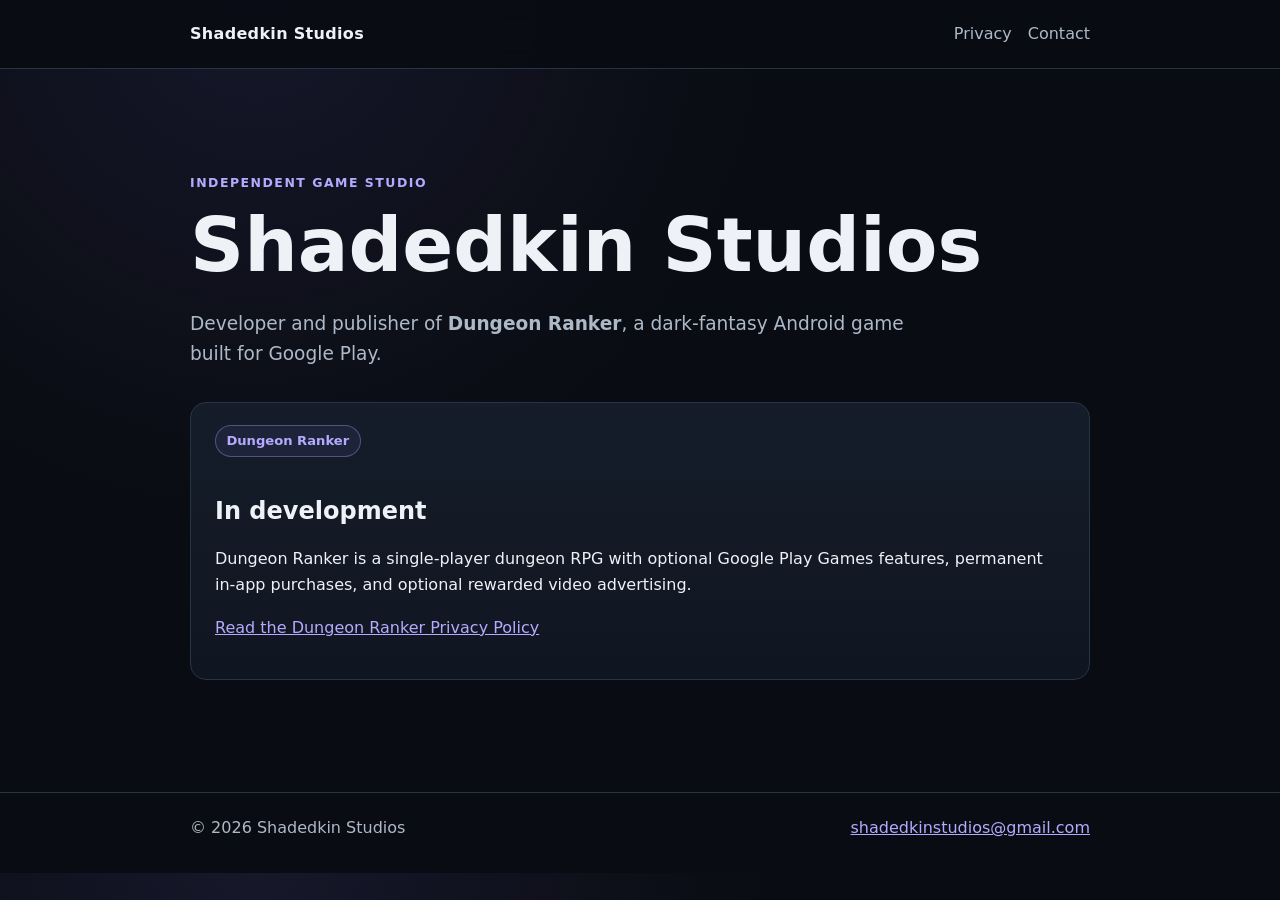
==== index.html @ 77c3b252 "Add Shadedkin Studios landing page" ====
<!doctype html>
<html lang="en">
<head>
  <meta charset="utf-8">
  <meta name="viewport" content="width=device-width, initial-scale=1">
  <title>Shadedkin Studios</title>
  <meta name="description" content="Official website of Shadedkin Studios, developer of Dungeon Ranker.">
  <link rel="stylesheet" href="/assets/style.css">
</head>
<body>
  <header class="site-header">
    <nav class="nav" aria-label="Primary">
      <a class="brand" href="/">Shadedkin Studios</a>
      <div class="nav-links">
        <a href="/privacy/">Privacy</a>
        <a href="mailto:shadedkinstudios@gmail.com">Contact</a>
      </div>
    </nav>
  </header>
  <main>
    <section class="hero">
      <div class="eyebrow">Independent game studio</div>
      <h1>Shadedkin Studios</h1>
      <p class="lede">Developer and publisher of <strong>Dungeon Ranker</strong>, a dark-fantasy Android game built for Google Play.</p>
      <div class="card">
        <span class="badge">Dungeon Ranker</span>
        <h2>In development</h2>
        <p>Dungeon Ranker is a single-player dungeon RPG with optional Google Play Games features, permanent in-app purchases, and optional rewarded video advertising.</p>
        <p><a href="/privacy/">Read the Dungeon Ranker Privacy Policy</a></p>
      </div>
    </section>
  </main>
  <footer>
    <div class="footer-inner">
      <span>© 2026 Shadedkin Studios</span>
      <span><a href="mailto:shadedkinstudios@gmail.com">shadedkinstudios@gmail.com</a></span>
    </div>
  </footer>
</body>
</html>
---- assets/style.css ----
:root {
  color-scheme: dark;
  --bg: #090c12;
  --panel: #101621;
  --panel-2: #151d2a;
  --text: #eef2f7;
  --muted: #aeb9c8;
  --accent: #8d7cff;
  --accent-2: #b5aaff;
  --border: #293346;
  --max: 900px;
}

* { box-sizing: border-box; }

html { scroll-behavior: smooth; }

body {
  margin: 0;
  font-family: Inter, ui-sans-serif, system-ui, -apple-system, BlinkMacSystemFont, "Segoe UI", sans-serif;
  background:
    radial-gradient(circle at 20% 0%, rgba(141,124,255,.10), transparent 32rem),
    var(--bg);
  color: var(--text);
  line-height: 1.65;
}

a { color: var(--accent-2); }
a:hover { color: #d1caff; }

.site-header {
  border-bottom: 1px solid var(--border);
  background: rgba(9,12,18,.88);
  backdrop-filter: blur(10px);
}

.nav {
  width: min(var(--max), calc(100% - 2rem));
  margin: 0 auto;
  min-height: 68px;
  display: flex;
  align-items: center;
  justify-content: space-between;
  gap: 1rem;
}

.brand {
  color: var(--text);
  text-decoration: none;
  font-weight: 800;
  letter-spacing: .02em;
}

.nav-links { display: flex; gap: 1rem; flex-wrap: wrap; }
.nav-links a { text-decoration: none; color: var(--muted); }
.nav-links a:hover { color: var(--text); }

main {
  width: min(var(--max), calc(100% - 2rem));
  margin: 0 auto;
  padding: 3.5rem 0 5rem;
}

.hero {
  padding: 3rem 0 2rem;
}

.eyebrow {
  color: var(--accent-2);
  font-weight: 700;
  letter-spacing: .12em;
  text-transform: uppercase;
  font-size: .78rem;
}

h1, h2, h3 { line-height: 1.2; }
h1 { font-size: clamp(2.4rem, 7vw, 4.7rem); margin: .4rem 0 1rem; }
h2 { margin-top: 2.5rem; font-size: 1.5rem; }
h3 { margin-top: 1.8rem; }

.lede {
  color: var(--muted);
  font-size: 1.16rem;
  max-width: 46rem;
}

.card {
  margin-top: 2rem;
  padding: 1.35rem 1.5rem;
  background: linear-gradient(180deg, var(--panel-2), var(--panel));
  border: 1px solid var(--border);
  border-radius: 16px;
}

.badge {
  display: inline-block;
  padding: .28rem .65rem;
  border: 1px solid rgba(181,170,255,.35);
  border-radius: 999px;
  color: var(--accent-2);
  background: rgba(141,124,255,.08);
  font-size: .82rem;
  font-weight: 650;
}

.policy-header {
  padding-bottom: 1.5rem;
  border-bottom: 1px solid var(--border);
  margin-bottom: 2rem;
}

.policy-header h1 { font-size: clamp(2.2rem, 6vw, 3.8rem); }
.meta { color: var(--muted); }

ul { padding-left: 1.35rem; }
li + li { margin-top: .45rem; }

.notice {
  padding: 1rem 1.1rem;
  border-left: 3px solid var(--accent);
  background: rgba(141,124,255,.07);
  color: var(--muted);
}

footer {
  border-top: 1px solid var(--border);
  color: var(--muted);
}

.footer-inner {
  width: min(var(--max), calc(100% - 2rem));
  margin: 0 auto;
  padding: 1.4rem 0 2rem;
  display: flex;
  justify-content: space-between;
  gap: 1rem;
  flex-wrap: wrap;
}

@media (max-width: 620px) {
  .nav { align-items: flex-start; padding: 1rem 0; flex-direction: column; }
  main { padding-top: 2rem; }
}
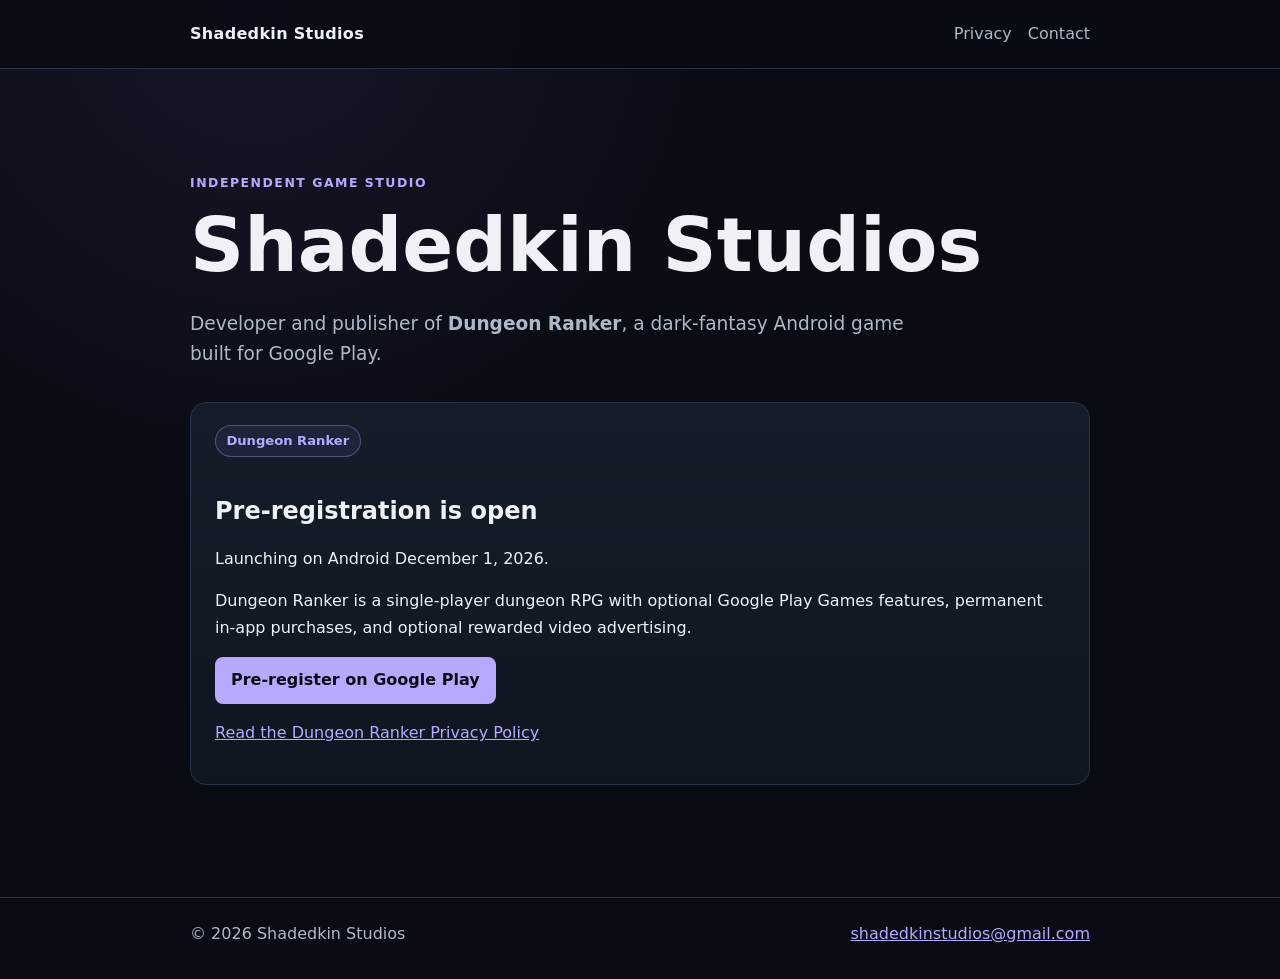
==== commit 64575c79: "Add Dungeon Ranker Google Play pre-registration to homepage" ====
--- a/index.html
+++ b/index.html
@@ -6,6 +6,19 @@
   <title>Shadedkin Studios</title>
   <meta name="description" content="Official website of Shadedkin Studios, developer of Dungeon Ranker.">
   <link rel="stylesheet" href="/assets/style.css">
+  <style>
+    .play-cta {
+      display: inline-block;
+      padding: .65rem 1rem;
+      border-radius: .5rem;
+      background: var(--accent-2, #b5aaff);
+      color: var(--bg, #090c12);
+      font-weight: 700;
+      text-decoration: none;
+    }
+    .play-cta:hover { background: #d1caff; color: var(--bg, #090c12); text-decoration: underline; }
+    .play-cta:focus-visible { outline: 2px solid var(--text, #eef2f7); outline-offset: 4px; }
+  </style>
 </head>
 <body>
   <header class="site-header">
@@ -24,8 +37,10 @@
       <p class="lede">Developer and publisher of <strong>Dungeon Ranker</strong>, a dark-fantasy Android game built for Google Play.</p>
       <div class="card">
         <span class="badge">Dungeon Ranker</span>
-        <h2>In development</h2>
+        <h2>Pre-registration is open</h2>
+        <p>Launching on Android <time datetime="2026-12-01">December 1, 2026</time>.</p>
         <p>Dungeon Ranker is a single-player dungeon RPG with optional Google Play Games features, permanent in-app purchases, and optional rewarded video advertising.</p>
+        <p><a class="play-cta" href="https://play.google.com/store/apps/details?id=com.shadedkinstudios.dungeonranker">Pre-register on Google Play</a></p>
         <p><a href="/privacy/">Read the Dungeon Ranker Privacy Policy</a></p>
       </div>
     </section>
